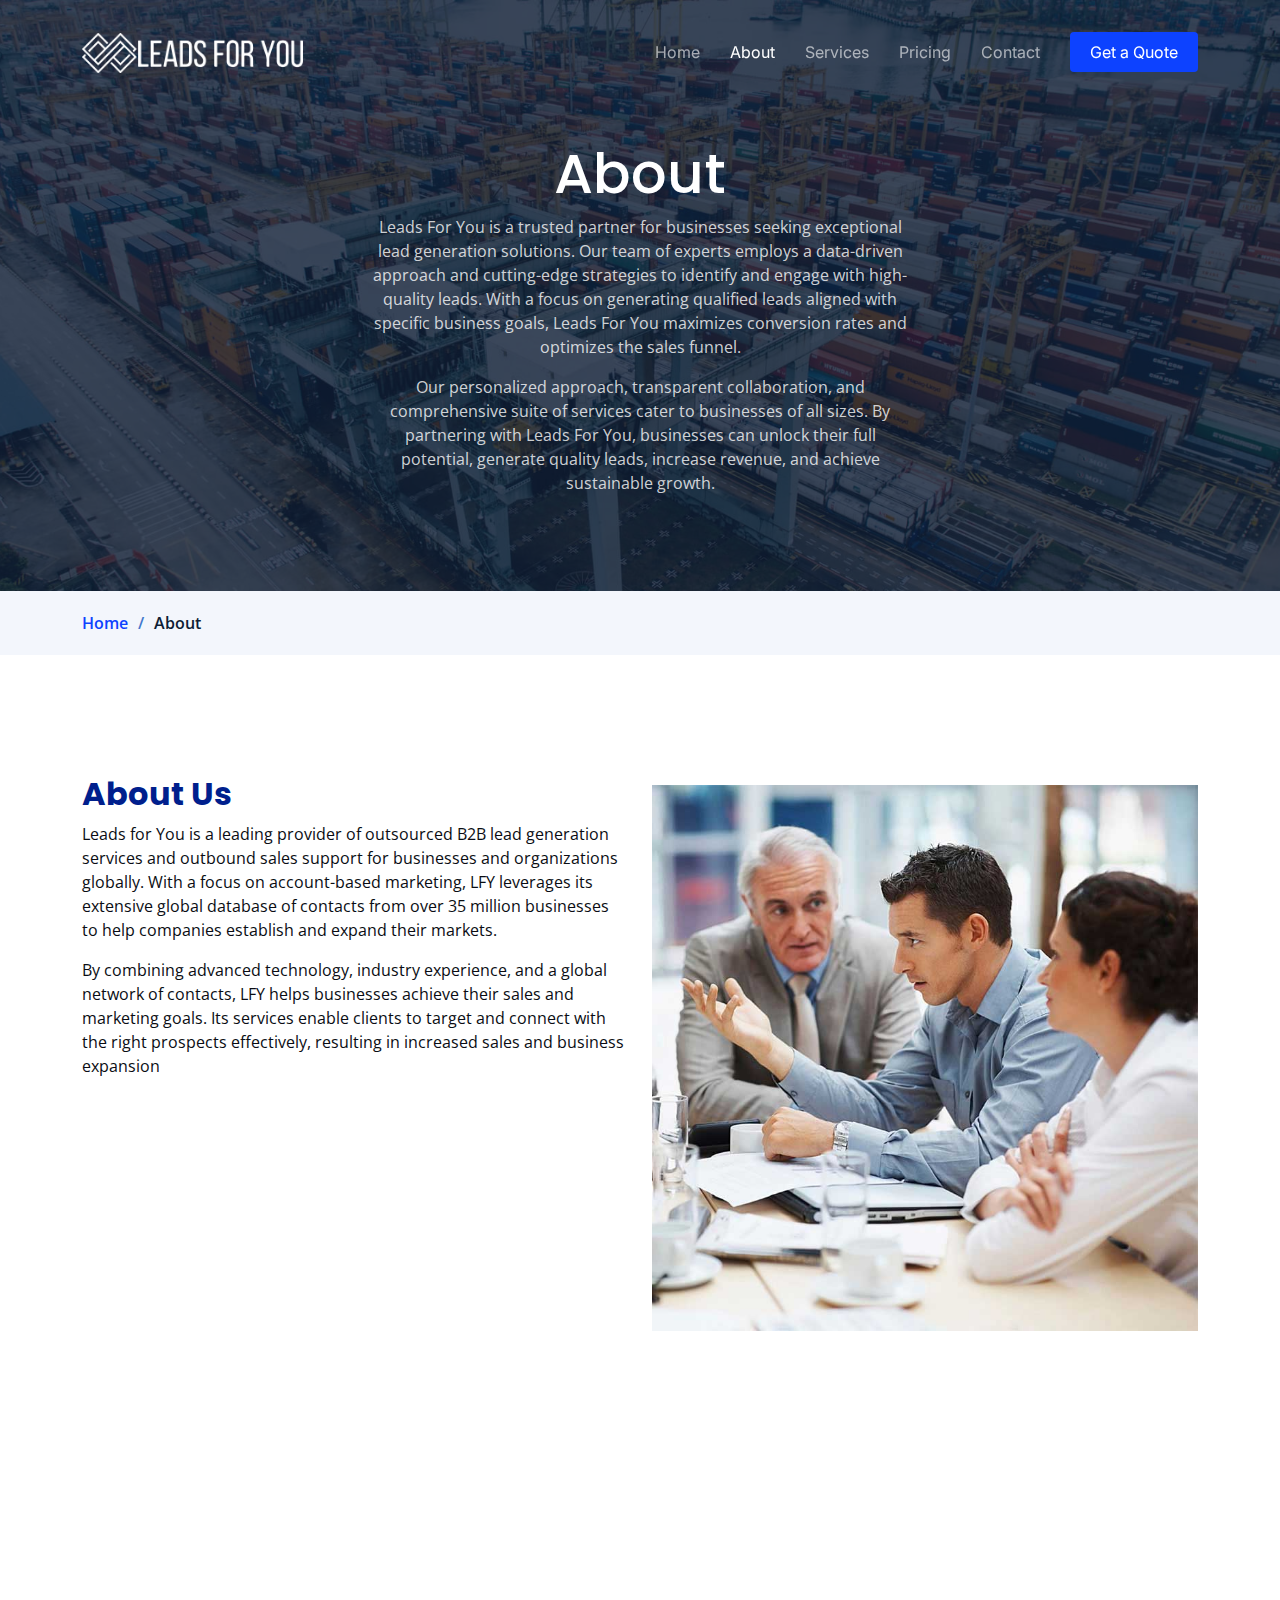
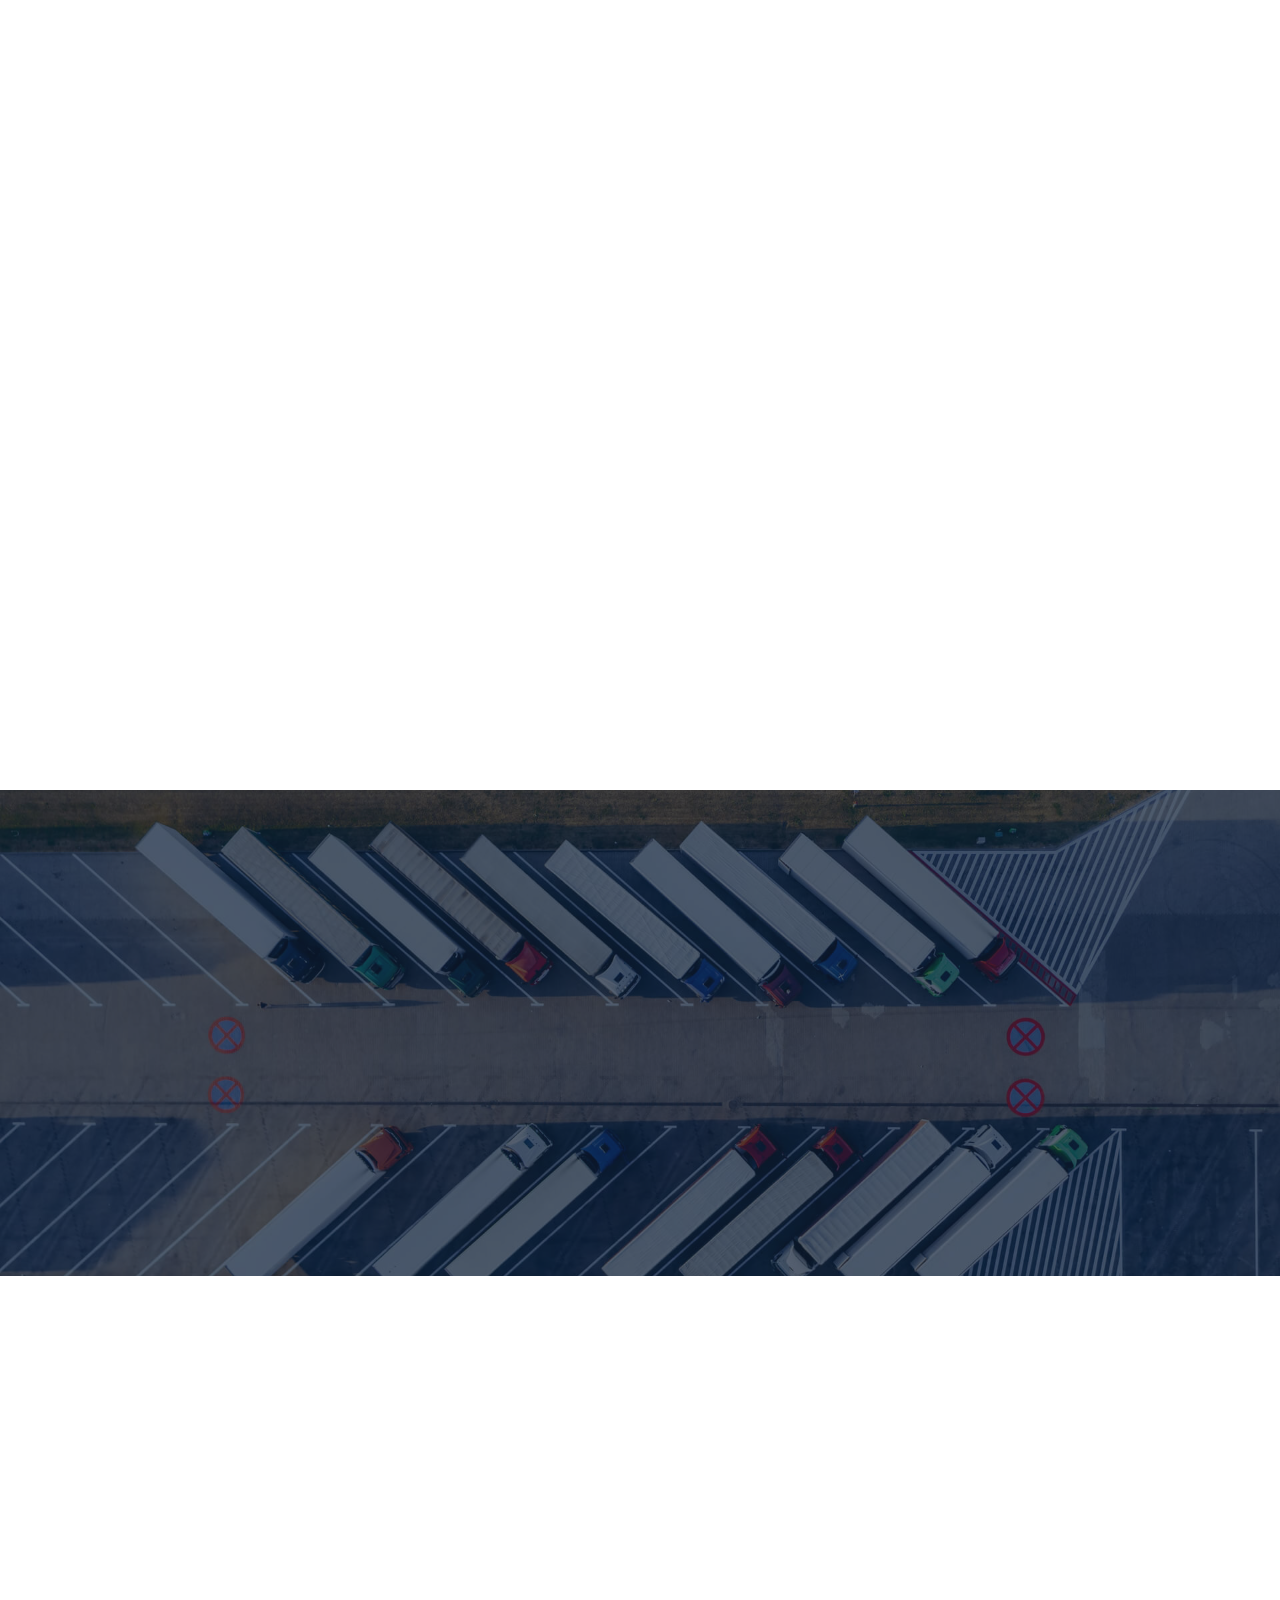
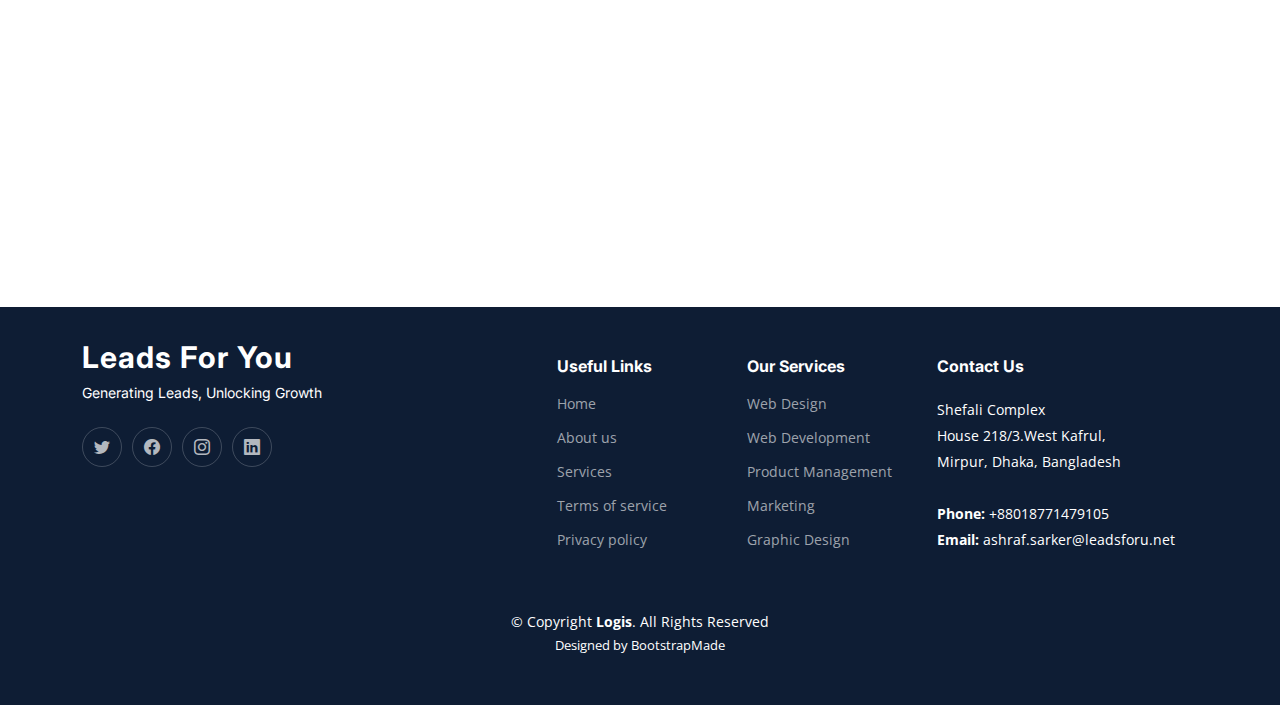
==== about.html @ f6446b4d "initial commit" ====
<!DOCTYPE html>
<html lang="en">
  <head>
    <meta charset="utf-8" />
    <meta content="width=device-width, initial-scale=1.0" name="viewport" />

    <title>Leads For You</title>
    <meta content="" name="description" />
    <meta content="" name="keywords" />

    <!-- Favicons -->
    <link href="assets/img/LFY%20Logo.png" rel="icon" />
    <link href="assets/img/apple-touch-icon.png" rel="apple-touch-icon" />

    <!-- Google Fonts -->
    <link rel="preconnect" href="https://fonts.googleapis.com" />
    <link rel="preconnect" href="https://fonts.gstatic.com" crossorigin />
    <link
      href="https://fonts.googleapis.com/css2?family=Open+Sans:ital,wght@0,300;0,400;0,500;0,600;0,700;1,300;1,400;1,600;1,700&family=Poppins:ital,wght@0,300;0,400;0,500;0,600;0,700;1,300;1,400;1,500;1,600;1,700&family=Inter:ital,wght@0,300;0,400;0,500;0,600;0,700;1,300;1,400;1,500;1,600;1,700&display=swap"
      rel="stylesheet"
    />

    <!-- Vendor CSS Files -->
    <link
      href="assets/vendor/bootstrap/css/bootstrap.min.css"
      rel="stylesheet"
    />
    <link
      href="assets/vendor/bootstrap-icons/bootstrap-icons.css"
      rel="stylesheet"
    />
    <link
      href="assets/vendor/fontawesome-free/css/all.min.css"
      rel="stylesheet"
    />
    <link
      href="assets/vendor/glightbox/css/glightbox.min.css"
      rel="stylesheet"
    />
    <link href="assets/vendor/swiper/swiper-bundle.min.css" rel="stylesheet" />
    <link href="assets/vendor/aos/aos.css" rel="stylesheet" />

    <!-- Template Main CSS File -->
    <link href="assets/css/main.css" rel="stylesheet" />

    <!-- =======================================================
  * Template Name: Logis
  * Updated: May 30 2023 with Bootstrap v5.3.0
  * Template URL: https://bootstrapmade.com/logis-bootstrap-logistics-website-template/
  * Author: BootstrapMade.com
  * License: https://bootstrapmade.com/license/
  ======================================================== -->
  </head>

  <body>
    <!-- ======= Header ======= -->
    <header id="header" class="header d-flex align-items-center fixed-top">
      <div
        class="container-fluid container-xl d-flex align-items-center justify-content-between"
      >
        <a href="index.html" class="logo d-flex align-items-center">
          <!-- Uncomment the line below if you also wish to use an image logo -->
          <!-- <img src="assets/img/logo.png" alt=""> -->
          <h1><img src="assets/img/LFY Logo.png" /></h1>
        </a>

        <i class="mobile-nav-toggle mobile-nav-show bi bi-list"></i>
        <i class="mobile-nav-toggle mobile-nav-hide d-none bi bi-x"></i>
        <nav id="navbar" class="navbar">
          <ul>
            <li><a href="index.html">Home</a></li>
            <li><a href="about.html" class="active">About</a></li>
            <li><a href="services.html">Services</a></li>
            <li><a href="pricing.html">Pricing</a></li>

            <li><a href="contact.html">Contact</a></li>
            <li>
              <a class="get-a-quote" href="get-a-quote.html">Get a Quote</a>
            </li>
          </ul>
        </nav>
        <!-- .navbar -->
      </div>
    </header>
    <!-- End Header -->
    <!-- End Header -->

    <main id="main">
      <!-- ======= Breadcrumbs ======= -->
      <div class="breadcrumbs">
        <div
          class="page-header d-flex align-items-center"
          style="background-image: url('assets/img/page-header.jpg')"
        >
          <div class="container position-relative">
            <div class="row d-flex justify-content-center">
              <div class="col-lg-6 text-center">
                <h2>About</h2>
                <p>
                  Leads For You is a trusted partner for businesses seeking
                  exceptional lead generation solutions. Our team of experts
                  employs a data-driven approach and cutting-edge strategies to
                  identify and engage with high-quality leads. With a focus on
                  generating qualified leads aligned with specific business
                  goals, Leads For You maximizes conversion rates and optimizes
                  the sales funnel.
                </p>
                <p>
                  Our personalized approach, transparent collaboration, and
                  comprehensive suite of services cater to businesses of all
                  sizes. By partnering with Leads For You, businesses can unlock
                  their full potential, generate quality leads, increase
                  revenue, and achieve sustainable growth.
                </p>
              </div>
            </div>
          </div>
        </div>
        <nav>
          <div class="container">
            <ol>
              <li><a href="index.html">Home</a></li>
              <li>About</li>
            </ol>
          </div>
        </nav>
      </div>
      <!-- End Breadcrumbs -->

      <!-- ======= About Us Section ======= -->
      <section id="about" class="about">
        <div class="container" data-aos="fade-up">
          <div class="row gy-4">
            <div
              class="col-lg-6 position-relative align-self-start order-lg-last order-first"
            >
              <img src="assets/img/about.jpg" class="img-fluid" alt="" />
            </div>
            <div class="col-lg-6 content order-last order-lg-first">
              <h3>About Us</h3>
              <p>
                Leads for You is a leading provider of outsourced B2B lead
                generation services and outbound sales support for businesses
                and organizations globally. With a focus on account-based
                marketing, LFY leverages its extensive global database of
                contacts from over 35 million businesses to help companies
                establish and expand their markets.
              </p>
              <p>
                By combining advanced technology, industry experience, and a
                global network of contacts, LFY helps businesses achieve their
                sales and marketing goals. Its services enable clients to target
                and connect with the right prospects effectively, resulting in
                increased sales and business expansion
              </p>
            </div>
          </div>
        </div>
      </section>
      <!-- End About Us Section -->

      <!-- ======= Stats Counter Section ======= -->
      <section id="stats-counter" class="stats-counter pt-0">
        <div class="container" data-aos="fade-up">
          <div class="row gy-4">
            <div class="col-lg-3 col-md-6">
              <div class="stats-item text-center w-100 h-100">
                <span
                  data-purecounter-start="0"
                  data-purecounter-end="40"
                  data-purecounter-duration="1"
                  class="purecounter"
                ></span>
                <p>Clients</p>
              </div>
            </div>
            <!-- End Stats Item -->

            <div class="col-lg-3 col-md-6">
              <div class="stats-item text-center w-100 h-100">
                <span
                  data-purecounter-start="0"
                  data-purecounter-end="150"
                  data-purecounter-duration="1"
                  class="purecounter"
                ></span>
                <p>Projects Done</p>
              </div>
            </div>
            <!-- End Stats Item -->

            <div class="col-lg-3 col-md-6">
              <div class="stats-item text-center w-100 h-100">
                <span
                  data-purecounter-start="0"
                  data-purecounter-end="70"
                  data-purecounter-duration="1"
                  class="purecounter"
                ></span>
                <p>Retention Rate(%)</p>
              </div>
            </div>
            <!-- End Stats Item -->

            <div class="col-lg-3 col-md-6">
              <div class="stats-item text-center w-100 h-100">
                <span
                  data-purecounter-start="0"
                  data-purecounter-end="10"
                  data-purecounter-duration="1"
                  class="purecounter"
                ></span>
                <p>Workers</p>
              </div>
            </div>
            <!-- End Stats Item -->
          </div>
        </div>
      </section>
      <!-- End Stats Counter Section -->

      <!-- ======= Our Team Section ======= -->
      <section id="team" class="team pt-0">
        <div class="container" data-aos="fade-up">
          <div class="section-header">
            <span>Our Team</span>
            <h2>Our Team</h2>
          </div>

          <div class="row" data-aos="fade-up" data-aos-delay="100">
            <div class="col-lg-3 col-md-6 d-flex">
              <div class="member">
                <img src="assets/img/team/ceo.jpg" class="img-fluid" alt="" />
                <div class="member-content">
                  <h4>Md Ashraful Alam Sarker</h4>
                  <span>Chief Executive Officer</span>

                  <div class="social">
                    <a href=""><i class="bi bi-twitter"></i></a>
                    <a href=""><i class="bi bi-facebook"></i></a>
                    <a href=""><i class="bi bi-instagram"></i></a>
                    <a href=""><i class="bi bi-linkedin"></i></a>
                  </div>
                </div>
              </div>
            </div>

            <div class="col-lg-3 col-md-6 d-flex">
              <div class="member">
                <img src="assets/img/team/abir.jpg" class="img-fluid" alt="" />
                <div class="member-content">
                  <h4>Zishan Uddin Abir</h4>
                  <span>Business Development Manager</span>

                  <div class="social">
                    <a href=""><i class="bi bi-twitter"></i></a>
                    <a href=""><i class="bi bi-facebook"></i></a>
                    <a href=""><i class="bi bi-instagram"></i></a>
                    <a href=""><i class="bi bi-linkedin"></i></a>
                  </div>
                </div>
              </div>
            </div>
            <!-- End Team Member -->

            <div class="col-lg-3 col-md-6 d-flex">
              <div class="member">
                <img
                  src="assets/img/team/team-2.jpg"
                  class="img-fluid"
                  alt=""
                />
                <div class="member-content">
                  <h4>Tasawar Ahmad</h4>
                  <span>Marketing Associate</span>

                  <div class="social">
                    <a href=""><i class="bi bi-twitter"></i></a>
                    <a href=""><i class="bi bi-facebook"></i></a>
                    <a href=""><i class="bi bi-instagram"></i></a>
                    <a href=""><i class="bi bi-linkedin"></i></a>
                  </div>
                </div>
              </div>
            </div>
            <!-- End Team Member -->

            <div class="col-lg-3 col-md-6 d-flex">
              <div class="member">
                <img
                  src="assets/img/team/team-3.jpg"
                  class="img-fluid"
                  alt=""
                />
                <div class="member-content">
                  <h4>Nafsun Zakir Ridwan</h4>
                  <span>Marketing Associate</span>

                  <div class="social">
                    <a href=""><i class="bi bi-twitter"></i></a>
                    <a href=""><i class="bi bi-facebook"></i></a>
                    <a href=""><i class="bi bi-instagram"></i></a>
                    <a href=""><i class="bi bi-linkedin"></i></a>
                  </div>
                </div>
              </div>
            </div>
            <!-- End Team Member -->
          </div>
        </div>
      </section>
      <!-- End Our Team Section -->

      <!-- ======= Testimonials Section ======= -->
      <section id="testimonials" class="testimonials">
        <div class="container">
          <div class="slides-1 swiper" data-aos="fade-up">
            <div class="swiper-wrapper">
              <div class="swiper-slide">
                <div class="testimonial-item">
                  <img
                    src="assets/img/testimonials/testimonials-1.jpg"
                    class="testimonial-img"
                    alt=""
                  />
                  <h3>Saul Goodman</h3>
                  <h4>Ceo &amp; Founder</h4>
                  <div class="stars">
                    <i class="bi bi-star-fill"></i
                    ><i class="bi bi-star-fill"></i
                    ><i class="bi bi-star-fill"></i
                    ><i class="bi bi-star-fill"></i
                    ><i class="bi bi-star-fill"></i>
                  </div>
                  <p>
                    <i class="bi bi-quote quote-icon-left"></i>
                    Proin iaculis purus consequat sem cure digni ssim donec
                    porttitora entum suscipit rhoncus. Accusantium quam,
                    ultricies eget id, aliquam eget nibh et. Maecen aliquam,
                    risus at semper.
                    <i class="bi bi-quote quote-icon-right"></i>
                  </p>
                </div>
              </div>
              <!-- End testimonial item -->

              <div class="swiper-slide">
                <div class="testimonial-item">
                  <img
                    src="assets/img/testimonials/testimonials-2.jpg"
                    class="testimonial-img"
                    alt=""
                  />
                  <h3>Sara Wilsson</h3>
                  <h4>Designer</h4>
                  <div class="stars">
                    <i class="bi bi-star-fill"></i
                    ><i class="bi bi-star-fill"></i
                    ><i class="bi bi-star-fill"></i
                    ><i class="bi bi-star-fill"></i
                    ><i class="bi bi-star-fill"></i>
                  </div>
                  <p>
                    <i class="bi bi-quote quote-icon-left"></i>
                    Export tempor illum tamen malis malis eram quae irure esse
                    labore quem cillum quid cillum eram malis quorum velit fore
                    eram velit sunt aliqua noster fugiat irure amet legam anim
                    culpa.
                    <i class="bi bi-quote quote-icon-right"></i>
                  </p>
                </div>
              </div>
              <!-- End testimonial item -->

              <div class="swiper-slide">
                <div class="testimonial-item">
                  <img
                    src="assets/img/testimonials/testimonials-3.jpg"
                    class="testimonial-img"
                    alt=""
                  />
                  <h3>Jena Karlis</h3>
                  <h4>Store Owner</h4>
                  <div class="stars">
                    <i class="bi bi-star-fill"></i
                    ><i class="bi bi-star-fill"></i
                    ><i class="bi bi-star-fill"></i
                    ><i class="bi bi-star-fill"></i
                    ><i class="bi bi-star-fill"></i>
                  </div>
                  <p>
                    <i class="bi bi-quote quote-icon-left"></i>
                    Enim nisi quem export duis labore cillum quae magna enim
                    sint quorum nulla quem veniam duis minim tempor labore quem
                    eram duis noster aute amet eram fore quis sint minim.
                    <i class="bi bi-quote quote-icon-right"></i>
                  </p>
                </div>
              </div>
              <!-- End testimonial item -->

              <div class="swiper-slide">
                <div class="testimonial-item">
                  <img
                    src="assets/img/testimonials/testimonials-4.jpg"
                    class="testimonial-img"
                    alt=""
                  />
                  <h3>Matt Brandon</h3>
                  <h4>Freelancer</h4>
                  <div class="stars">
                    <i class="bi bi-star-fill"></i
                    ><i class="bi bi-star-fill"></i
                    ><i class="bi bi-star-fill"></i
                    ><i class="bi bi-star-fill"></i
                    ><i class="bi bi-star-fill"></i>
                  </div>
                  <p>
                    <i class="bi bi-quote quote-icon-left"></i>
                    Fugiat enim eram quae cillum dolore dolor amet nulla culpa
                    multos export minim fugiat minim velit minim dolor enim duis
                    veniam ipsum anim magna sunt elit fore quem dolore labore
                    illum veniam.
                    <i class="bi bi-quote quote-icon-right"></i>
                  </p>
                </div>
              </div>
              <!-- End testimonial item -->

              <div class="swiper-slide">
                <div class="testimonial-item">
                  <img
                    src="assets/img/testimonials/testimonials-5.jpg"
                    class="testimonial-img"
                    alt=""
                  />
                  <h3>John Larson</h3>
                  <h4>Entrepreneur</h4>
                  <div class="stars">
                    <i class="bi bi-star-fill"></i
                    ><i class="bi bi-star-fill"></i
                    ><i class="bi bi-star-fill"></i
                    ><i class="bi bi-star-fill"></i
                    ><i class="bi bi-star-fill"></i>
                  </div>
                  <p>
                    <i class="bi bi-quote quote-icon-left"></i>
                    Quis quorum aliqua sint quem legam fore sunt eram irure
                    aliqua veniam tempor noster veniam enim culpa labore duis
                    sunt culpa nulla illum cillum fugiat legam esse veniam culpa
                    fore nisi cillum quid.
                    <i class="bi bi-quote quote-icon-right"></i>
                  </p>
                </div>
              </div>
              <!-- End testimonial item -->
            </div>
            <div class="swiper-pagination"></div>
          </div>
        </div>
      </section>
      <!-- End Testimonials Section -->

      <!-- ======= Frequently Asked Questions Section ======= -->
      <section id="faq" class="faq">
        <div class="container" data-aos="fade-up">
          <div class="section-header">
            <span>Frequently Asked Questions</span>
            <h2>Frequently Asked Questions</h2>
          </div>

          <div
            class="row justify-content-center"
            data-aos="fade-up"
            data-aos-delay="200"
          >
            <div class="col-lg-10">
              <div class="accordion accordion-flush" id="faqlist">
                <div class="accordion-item">
                  <h3 class="accordion-header">
                    <button
                      class="accordion-button collapsed"
                      type="button"
                      data-bs-toggle="collapse"
                      data-bs-target="#faq-content-1"
                    >
                      <i class="bi bi-question-circle question-icon"></i>
                      What is lead generation, and why is it important for
                      businesses?
                    </button>
                  </h3>
                  <div
                    id="faq-content-1"
                    class="accordion-collapse collapse"
                    data-bs-parent="#faqlist"
                  >
                    <div class="accordion-body">
                      Lead generation is the lifeblood of businesses as it
                      drives growth, enables targeted marketing, increases sales
                      and revenue, builds relationships, provides market
                      insights, creates a competitive advantage, and improves
                      ROI. By implementing effective lead generation strategies,
                      businesses can fuel their success and achieve their
                      business objectives.
                    </div>
                  </div>
                </div>
                <!-- # Faq item-->

                <div class="accordion-item">
                  <h3 class="accordion-header">
                    <button
                      class="accordion-button collapsed"
                      type="button"
                      data-bs-toggle="collapse"
                      data-bs-target="#faq-content-2"
                    >
                      <i class="bi bi-question-circle question-icon"></i>
                      How can lead generation benefit my business?
                    </button>
                  </h3>
                  <div
                    id="faq-content-2"
                    class="accordion-collapse collapse"
                    data-bs-parent="#faqlist"
                  >
                    <div class="accordion-body">
                      Lead generation is vital for businesses as it offers
                      numerous benefits. It increases sales opportunities,
                      engages potential customers, and improves conversion
                      rates. Targeted marketing allows efficient resource
                      allocation and better conversion rates. Consistent lead
                      generation drives business growth by expanding the
                      customer base and building customer relationships. It
                      provides valuable market insights and competitive
                      advantage. Lead generation optimizes marketing efforts,
                      improving ROI and understanding marketing effectiveness.
                    </div>
                  </div>
                </div>
                <!-- # Faq item-->

                <div class="accordion-item">
                  <h3 class="accordion-header">
                    <button
                      class="accordion-button collapsed"
                      type="button"
                      data-bs-toggle="collapse"
                      data-bs-target="#faq-content-3"
                    >
                      <i class="bi bi-question-circle question-icon"></i>
                      What are the most effective channels or platforms for lead
                      generation?
                    </button>
                  </h3>
                  <div
                    id="faq-content-3"
                    class="accordion-collapse collapse"
                    data-bs-parent="#faqlist"
                  >
                    <div class="accordion-body">
                      Lead generation involves effective channels and platforms
                      that depend on your target audience and industry. These
                      include optimizing your website with lead capture forms,
                      creating valuable content, utilizing social media for
                      targeted advertising, building an email list, optimizing
                      for search engines, running PPC campaigns, hosting
                      webinars or events, and encouraging referrals. By
                      leveraging these channels, businesses can generate
                      high-quality leads and drive growth.
                    </div>
                  </div>
                </div>
                <!-- # Faq item-->

                <div class="accordion-item">
                  <h3 class="accordion-header">
                    <button
                      class="accordion-button collapsed"
                      type="button"
                      data-bs-toggle="collapse"
                      data-bs-target="#faq-content-4"
                    >
                      <i class="bi bi-question-circle question-icon"></i>
                      How do you identify and target the right audience for lead
                      generation?
                    </button>
                  </h3>
                  <div
                    id="faq-content-4"
                    class="accordion-collapse collapse"
                    data-bs-parent="#faqlist"
                  >
                    <div class="accordion-body">
                      <i class="bi bi-question-circle question-icon"></i>
                      To identify and target the right audience for lead
                      generation, you need to define your ideal customer
                      profile, conduct market research, develop buyer personas,
                      utilize data analytics, gather customer feedback, listen
                      to social media conversations, test and refine your
                      strategies, and leverage technology for audience
                      segmentation. This leads to higher-quality leads and
                      improved conversion rates.
                    </div>
                  </div>
                </div>
                <!-- # Faq item-->

                <div class="accordion-item">
                  <h3 class="accordion-header">
                    <button
                      class="accordion-button collapsed"
                      type="button"
                      data-bs-toggle="collapse"
                      data-bs-target="#faq-content-5"
                    >
                      <i class="bi bi-question-circle question-icon"></i>
                      How do you qualify leads to ensure their relevance and
                      quality?
                    </button>
                  </h3>
                  <div
                    id="faq-content-5"
                    class="accordion-collapse collapse"
                    data-bs-parent="#faqlist"
                  >
                    <div class="accordion-body">
                      To qualify leads effectively, define specific criteria,
                      use lead scoring and behavioral analysis, implement lead
                      nurturing, align sales and marketing efforts, utilize CRM
                      and automation tools, and conduct qualification calls.
                      These steps help businesses focus on promising prospects
                      and increase conversion rates.
                    </div>
                  </div>
                </div>
                <!-- # Faq item-->
              </div>
            </div>
          </div>
        </div>
      </section>
      <!-- End Frequently Asked Questions Section -->
    </main>
    <!-- End #main -->

    <!-- ======= Footer ======= -->
    <footer id="footer" class="footer">
      <div class="container">
        <div class="row gy-4">
          <div class="col-lg-5 col-md-12 footer-info">
            <a href="index.html" class="logo d-flex align-items-center">
              <span>Leads For You</span>
            </a>
            <p>Generating Leads, Unlocking Growth</p>
            <div class="social-links d-flex mt-4">
              <a href="#" class="twitter"><i class="bi bi-twitter"></i></a>
              <a href="#" class="facebook"><i class="bi bi-facebook"></i></a>
              <a href="#" class="instagram"><i class="bi bi-instagram"></i></a>
              <a href="#" class="linkedin"><i class="bi bi-linkedin"></i></a>
            </div>
          </div>

          <div class="col-lg-2 col-6 footer-links">
            <h4>Useful Links</h4>
            <ul>
              <li><a href="index.html">Home</a></li>
              <li><a href="about.html">About us</a></li>
              <li><a href="services.html">Services</a></li>
              <li><a href="#">Terms of service</a></li>
              <li><a href="#">Privacy policy</a></li>
            </ul>
          </div>

          <div class="col-lg-2 col-6 footer-links">
            <h4>Our Services</h4>
            <ul>
              <li><a href="#">Web Design</a></li>
              <li><a href="#">Web Development</a></li>
              <li><a href="#">Product Management</a></li>
              <li><a href="#">Marketing</a></li>
              <li><a href="#">Graphic Design</a></li>
            </ul>
          </div>

          <div
            class="col-lg-3 col-md-12 footer-contact text-center text-md-start"
          >
            <h4>Contact Us</h4>
            <p>
              Shefali Complex <br />
              House 218/3.West Kafrul,<br />
              Mirpur, Dhaka, Bangladesh <br /><br />
              <strong>Phone:</strong> +88018771479105<br />
              <strong>Email:</strong> ashraf.sarker@leadsforu.net
              <br />
            </p>
          </div>
        </div>
      </div>

      <div class="container mt-4">
        <div class="copyright">
          &copy; Copyright <strong><span>Logis</span></strong
          >. All Rights Reserved
        </div>
        <div class="credits">
          <!-- All the links in the footer should remain intact. -->
          <!-- You can delete the links only if you purchased the pro version. -->
          <!-- Licensing information: https://bootstrapmade.com/license/ -->
          <!-- Purchase the pro version with working PHP/AJAX contact form: https://bootstrapmade.com/logis-bootstrap-logistics-website-template/ -->
          Designed by <a href="https://bootstrapmade.com/">BootstrapMade</a>
        </div>
      </div>
    </footer>
    <!-- End Footer -->
    <!-- End Footer -->

    <a
      href="#"
      class="scroll-top d-flex align-items-center justify-content-center"
      ><i class="bi bi-arrow-up-short"></i
    ></a>

    <div id="preloader"></div>

    <!-- Vendor JS Files -->
    <script src="assets/vendor/bootstrap/js/bootstrap.bundle.min.js"></script>
    <script src="assets/vendor/purecounter/purecounter_vanilla.js"></script>
    <script src="assets/vendor/glightbox/js/glightbox.min.js"></script>
    <script src="assets/vendor/swiper/swiper-bundle.min.js"></script>
    <script src="assets/vendor/aos/aos.js"></script>
    <script src="assets/vendor/php-email-form/validate.js"></script>

    <!-- Template Main JS File -->
    <script src="assets/js/main.js"></script>
  </body>
</html>
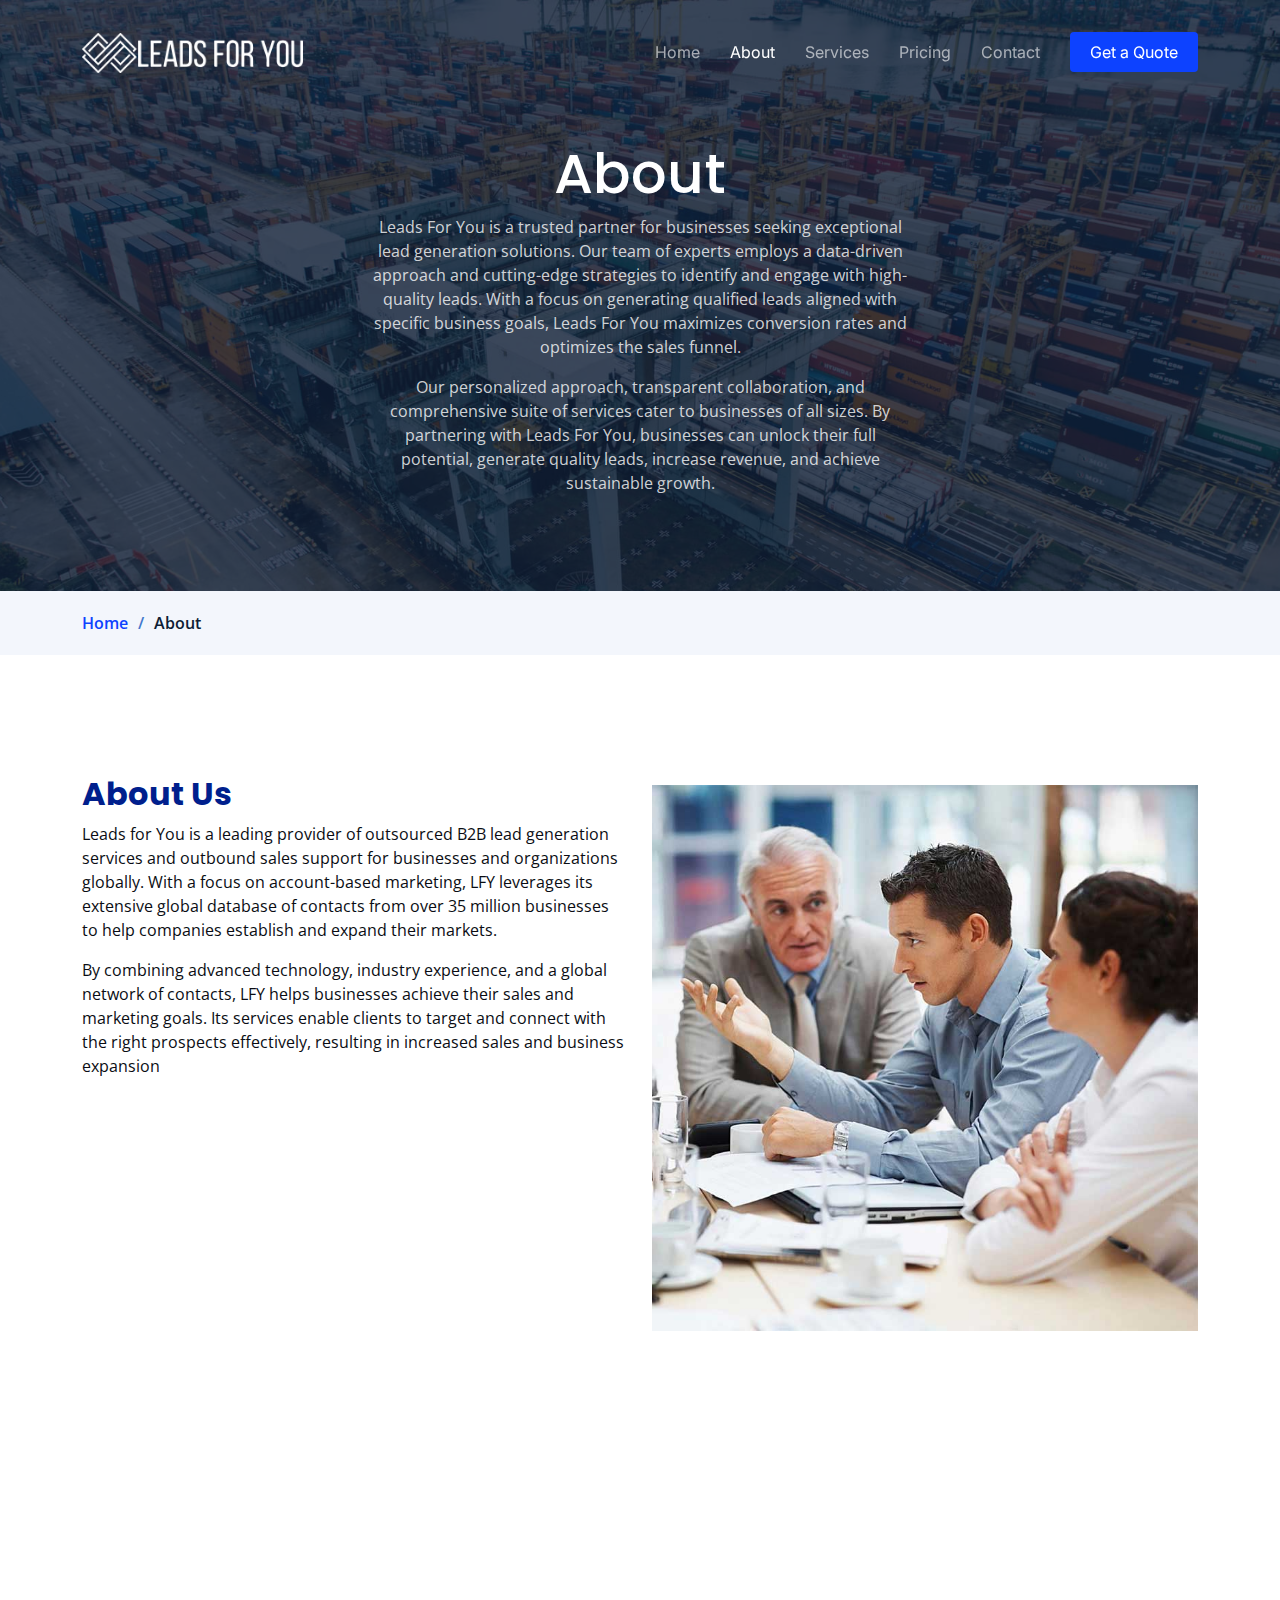
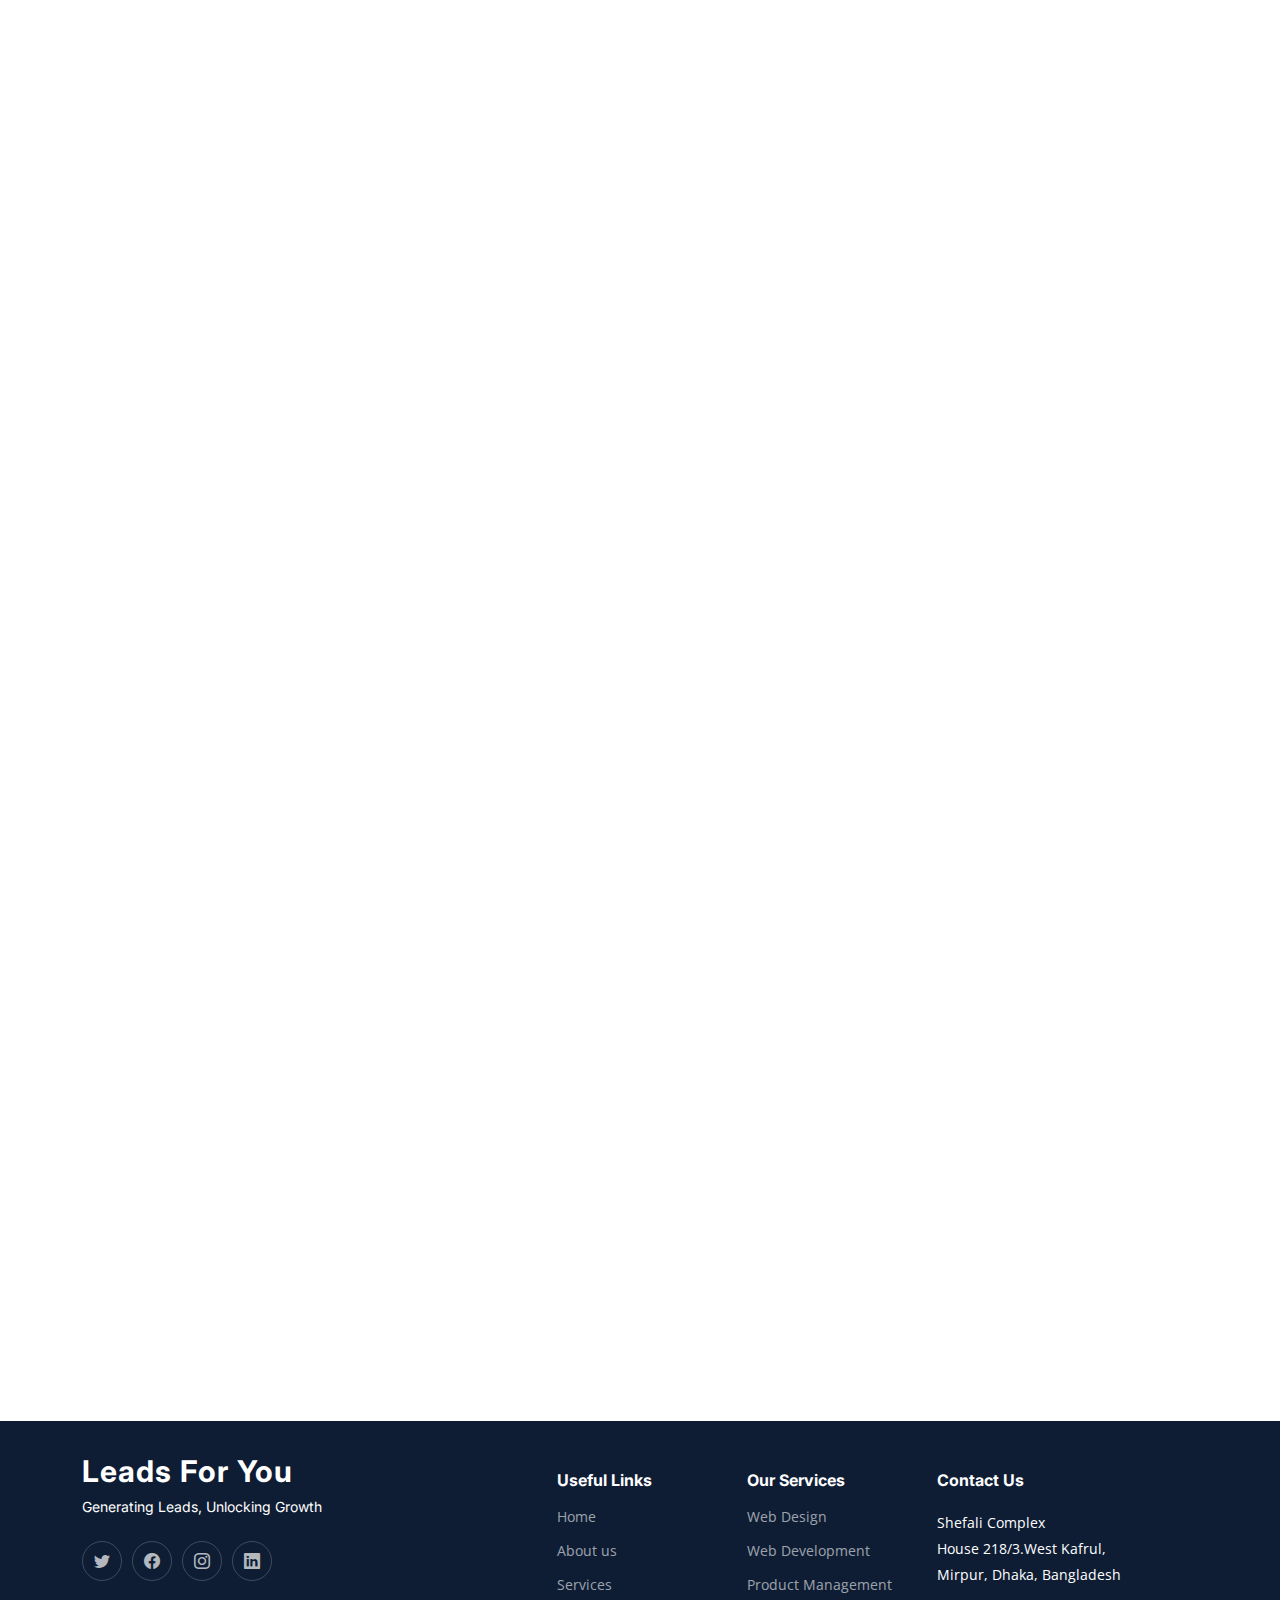
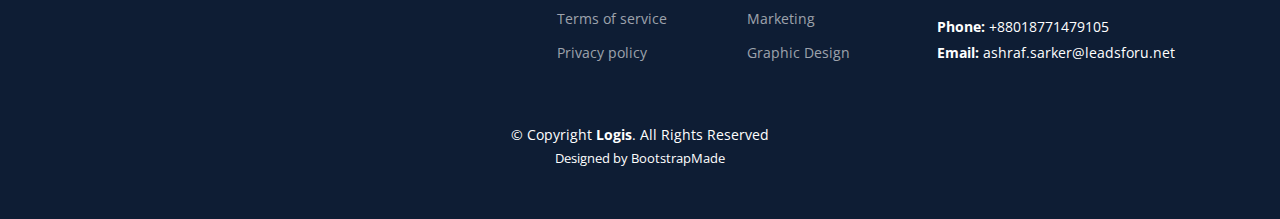
==== commit 8d378867: "update 2" ====
--- a/about.html
+++ b/about.html
@@ -310,156 +310,6 @@
         </div>
       </section>
       <!-- End Our Team Section -->
-
-      <!-- ======= Testimonials Section ======= -->
-      <section id="testimonials" class="testimonials">
-        <div class="container">
-          <div class="slides-1 swiper" data-aos="fade-up">
-            <div class="swiper-wrapper">
-              <div class="swiper-slide">
-                <div class="testimonial-item">
-                  <img
-                    src="assets/img/testimonials/testimonials-1.jpg"
-                    class="testimonial-img"
-                    alt=""
-                  />
-                  <h3>Saul Goodman</h3>
-                  <h4>Ceo &amp; Founder</h4>
-                  <div class="stars">
-                    <i class="bi bi-star-fill"></i
-                    ><i class="bi bi-star-fill"></i
-                    ><i class="bi bi-star-fill"></i
-                    ><i class="bi bi-star-fill"></i
-                    ><i class="bi bi-star-fill"></i>
-                  </div>
-                  <p>
-                    <i class="bi bi-quote quote-icon-left"></i>
-                    Proin iaculis purus consequat sem cure digni ssim donec
-                    porttitora entum suscipit rhoncus. Accusantium quam,
-                    ultricies eget id, aliquam eget nibh et. Maecen aliquam,
-                    risus at semper.
-                    <i class="bi bi-quote quote-icon-right"></i>
-                  </p>
-                </div>
-              </div>
-              <!-- End testimonial item -->
-
-              <div class="swiper-slide">
-                <div class="testimonial-item">
-                  <img
-                    src="assets/img/testimonials/testimonials-2.jpg"
-                    class="testimonial-img"
-                    alt=""
-                  />
-                  <h3>Sara Wilsson</h3>
-                  <h4>Designer</h4>
-                  <div class="stars">
-                    <i class="bi bi-star-fill"></i
-                    ><i class="bi bi-star-fill"></i
-                    ><i class="bi bi-star-fill"></i
-                    ><i class="bi bi-star-fill"></i
-                    ><i class="bi bi-star-fill"></i>
-                  </div>
-                  <p>
-                    <i class="bi bi-quote quote-icon-left"></i>
-                    Export tempor illum tamen malis malis eram quae irure esse
-                    labore quem cillum quid cillum eram malis quorum velit fore
-                    eram velit sunt aliqua noster fugiat irure amet legam anim
-                    culpa.
-                    <i class="bi bi-quote quote-icon-right"></i>
-                  </p>
-                </div>
-              </div>
-              <!-- End testimonial item -->
-
-              <div class="swiper-slide">
-                <div class="testimonial-item">
-                  <img
-                    src="assets/img/testimonials/testimonials-3.jpg"
-                    class="testimonial-img"
-                    alt=""
-                  />
-                  <h3>Jena Karlis</h3>
-                  <h4>Store Owner</h4>
-                  <div class="stars">
-                    <i class="bi bi-star-fill"></i
-                    ><i class="bi bi-star-fill"></i
-                    ><i class="bi bi-star-fill"></i
-                    ><i class="bi bi-star-fill"></i
-                    ><i class="bi bi-star-fill"></i>
-                  </div>
-                  <p>
-                    <i class="bi bi-quote quote-icon-left"></i>
-                    Enim nisi quem export duis labore cillum quae magna enim
-                    sint quorum nulla quem veniam duis minim tempor labore quem
-                    eram duis noster aute amet eram fore quis sint minim.
-                    <i class="bi bi-quote quote-icon-right"></i>
-                  </p>
-                </div>
-              </div>
-              <!-- End testimonial item -->
-
-              <div class="swiper-slide">
-                <div class="testimonial-item">
-                  <img
-                    src="assets/img/testimonials/testimonials-4.jpg"
-                    class="testimonial-img"
-                    alt=""
-                  />
-                  <h3>Matt Brandon</h3>
-                  <h4>Freelancer</h4>
-                  <div class="stars">
-                    <i class="bi bi-star-fill"></i
-                    ><i class="bi bi-star-fill"></i
-                    ><i class="bi bi-star-fill"></i
-                    ><i class="bi bi-star-fill"></i
-                    ><i class="bi bi-star-fill"></i>
-                  </div>
-                  <p>
-                    <i class="bi bi-quote quote-icon-left"></i>
-                    Fugiat enim eram quae cillum dolore dolor amet nulla culpa
-                    multos export minim fugiat minim velit minim dolor enim duis
-                    veniam ipsum anim magna sunt elit fore quem dolore labore
-                    illum veniam.
-                    <i class="bi bi-quote quote-icon-right"></i>
-                  </p>
-                </div>
-              </div>
-              <!-- End testimonial item -->
-
-              <div class="swiper-slide">
-                <div class="testimonial-item">
-                  <img
-                    src="assets/img/testimonials/testimonials-5.jpg"
-                    class="testimonial-img"
-                    alt=""
-                  />
-                  <h3>John Larson</h3>
-                  <h4>Entrepreneur</h4>
-                  <div class="stars">
-                    <i class="bi bi-star-fill"></i
-                    ><i class="bi bi-star-fill"></i
-                    ><i class="bi bi-star-fill"></i
-                    ><i class="bi bi-star-fill"></i
-                    ><i class="bi bi-star-fill"></i>
-                  </div>
-                  <p>
-                    <i class="bi bi-quote quote-icon-left"></i>
-                    Quis quorum aliqua sint quem legam fore sunt eram irure
-                    aliqua veniam tempor noster veniam enim culpa labore duis
-                    sunt culpa nulla illum cillum fugiat legam esse veniam culpa
-                    fore nisi cillum quid.
-                    <i class="bi bi-quote quote-icon-right"></i>
-                  </p>
-                </div>
-              </div>
-              <!-- End testimonial item -->
-            </div>
-            <div class="swiper-pagination"></div>
-          </div>
-        </div>
-      </section>
-      <!-- End Testimonials Section -->
 
       <!-- ======= Frequently Asked Questions Section ======= -->
       <section id="faq" class="faq">
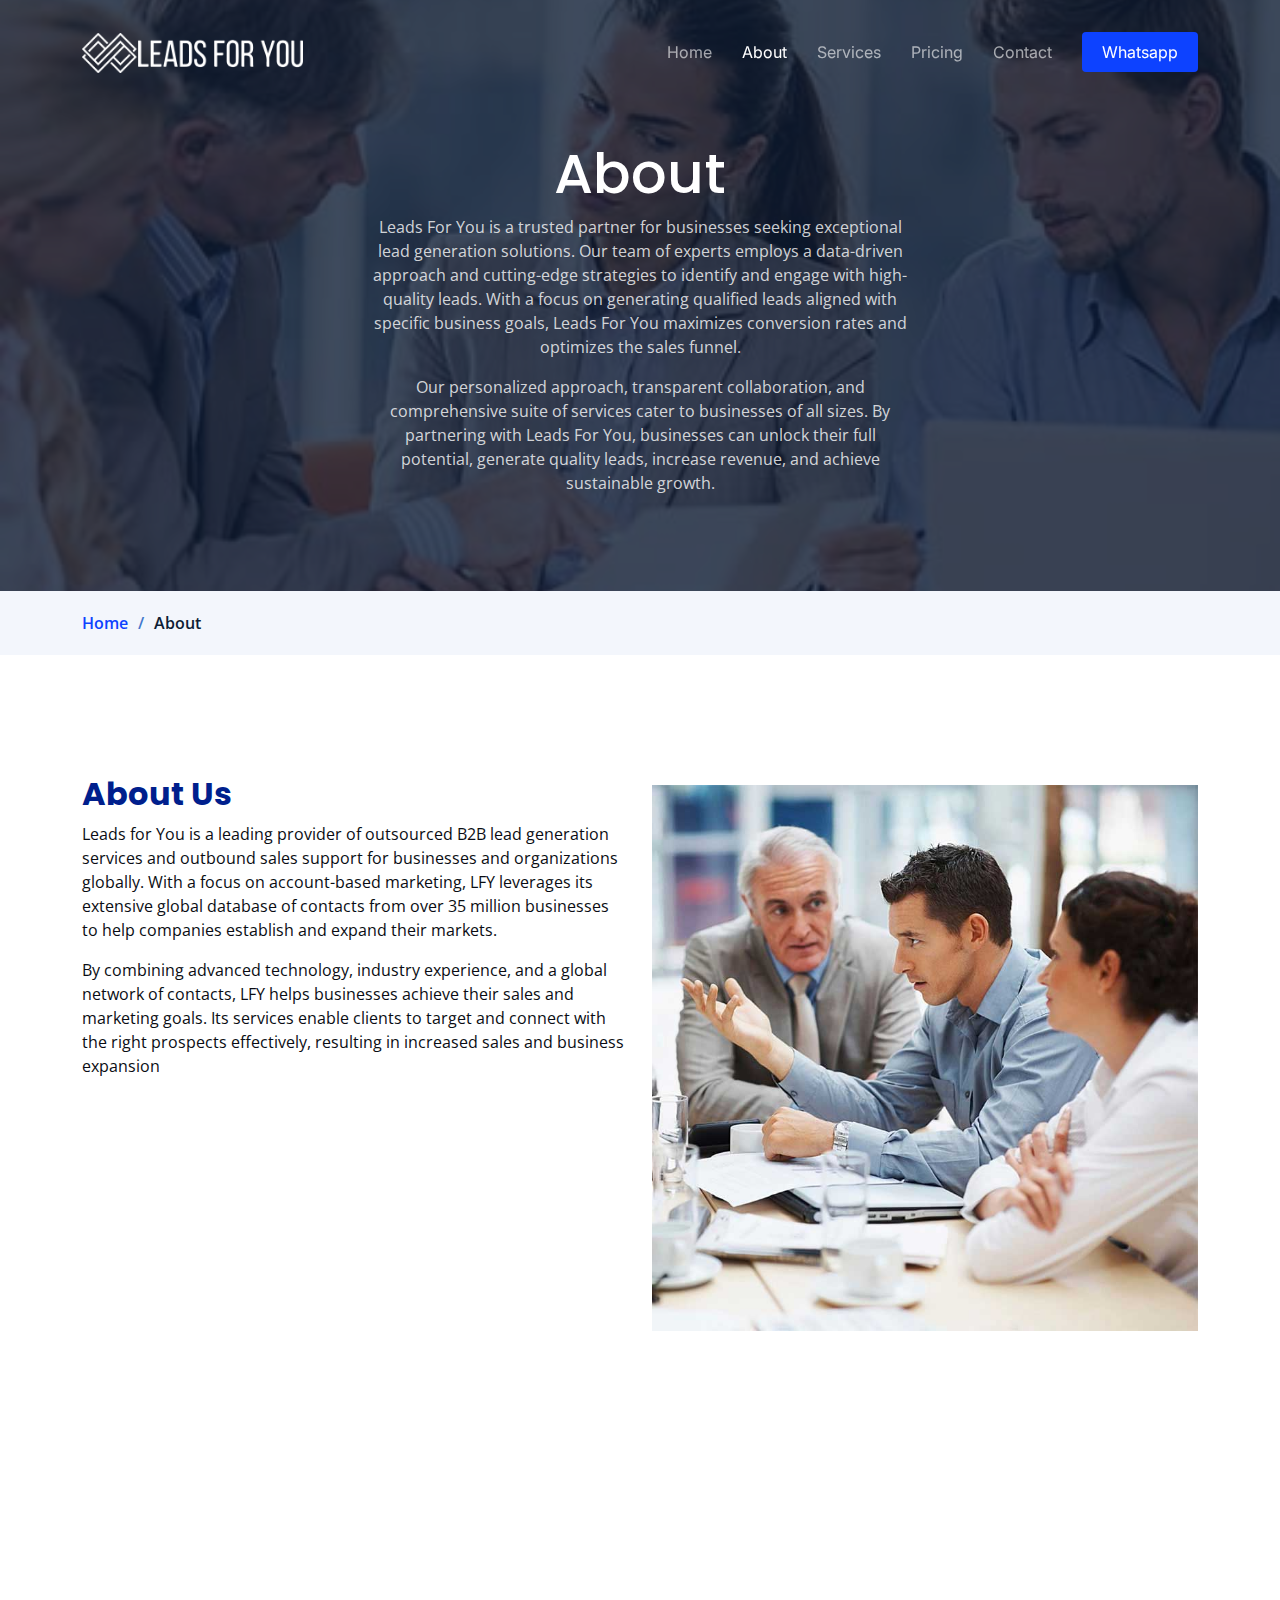
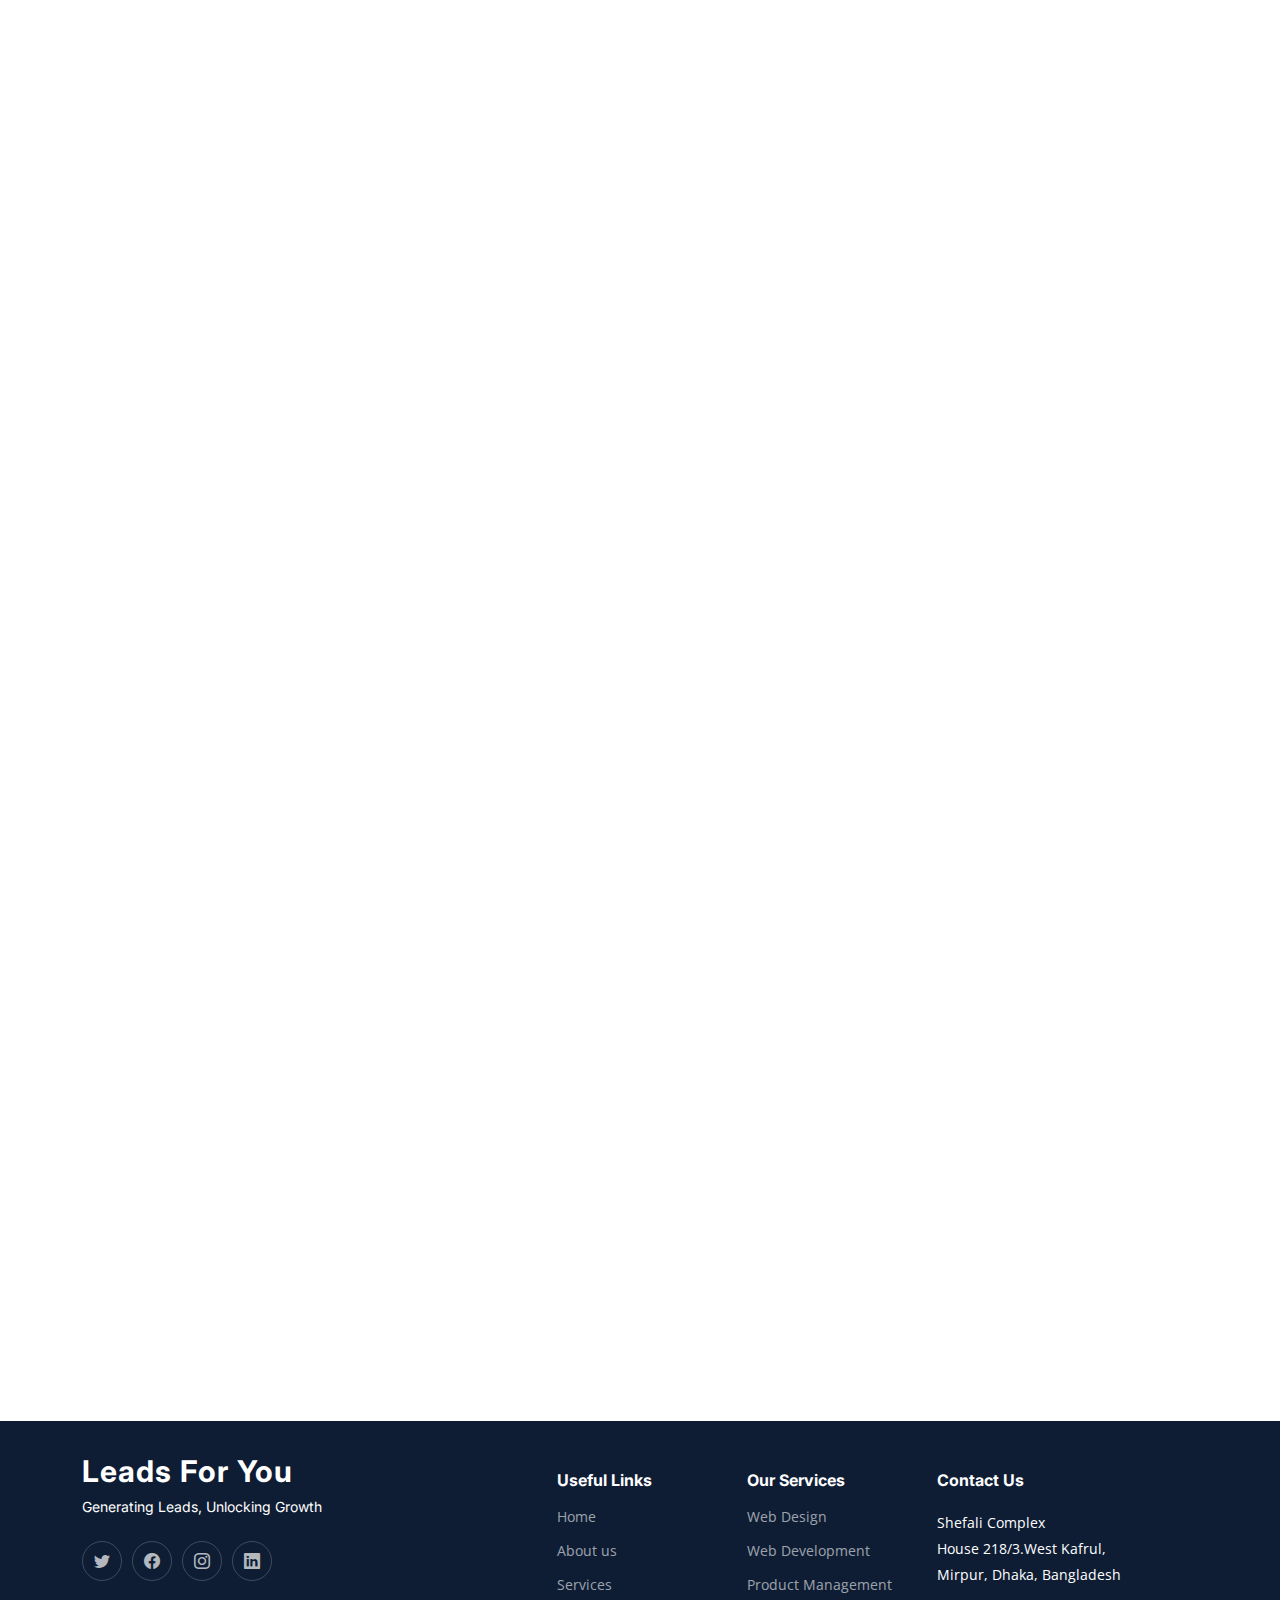
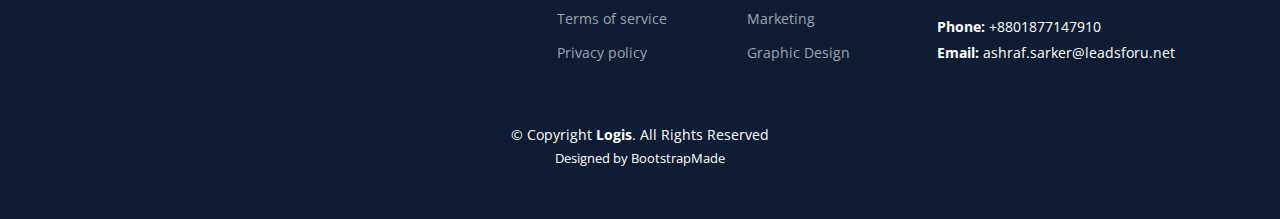
==== commit 3e58dc98: "updated links" ====
--- a/about.html
+++ b/about.html
@@ -75,7 +75,7 @@
 
             <li><a href="contact.html">Contact</a></li>
             <li>
-              <a class="get-a-quote" href="get-a-quote.html">Get a Quote</a>
+              <a class="get-a-quote" href="https://wa.me/+8801877147910">Whatsapp</a>
             </li>
           </ul>
         </nav>
@@ -90,7 +90,7 @@
       <div class="breadcrumbs">
         <div
           class="page-header d-flex align-items-center"
-          style="background-image: url('assets/img/page-header.jpg')"
+          style="background-image: url('assets/img/blog-1.jpg')"
         >
           <div class="container position-relative">
             <div class="row d-flex justify-content-center">
@@ -507,7 +507,7 @@
               <a href="#" class="twitter"><i class="bi bi-twitter"></i></a>
               <a href="#" class="facebook"><i class="bi bi-facebook"></i></a>
               <a href="#" class="instagram"><i class="bi bi-instagram"></i></a>
-              <a href="#" class="linkedin"><i class="bi bi-linkedin"></i></a>
+              <a href="https://www.linkedin.com/company/leadsforyoubd/mycompany/" class="linkedin"><i class="bi bi-linkedin"></i></a>
             </div>
           </div>
 
@@ -541,7 +541,7 @@
               Shefali Complex <br />
               House 218/3.West Kafrul,<br />
               Mirpur, Dhaka, Bangladesh <br /><br />
-              <strong>Phone:</strong> +88018771479105<br />
+              <strong>Phone:</strong> +8801877147910<br />
               <strong>Email:</strong> ashraf.sarker@leadsforu.net
               <br />
             </p>
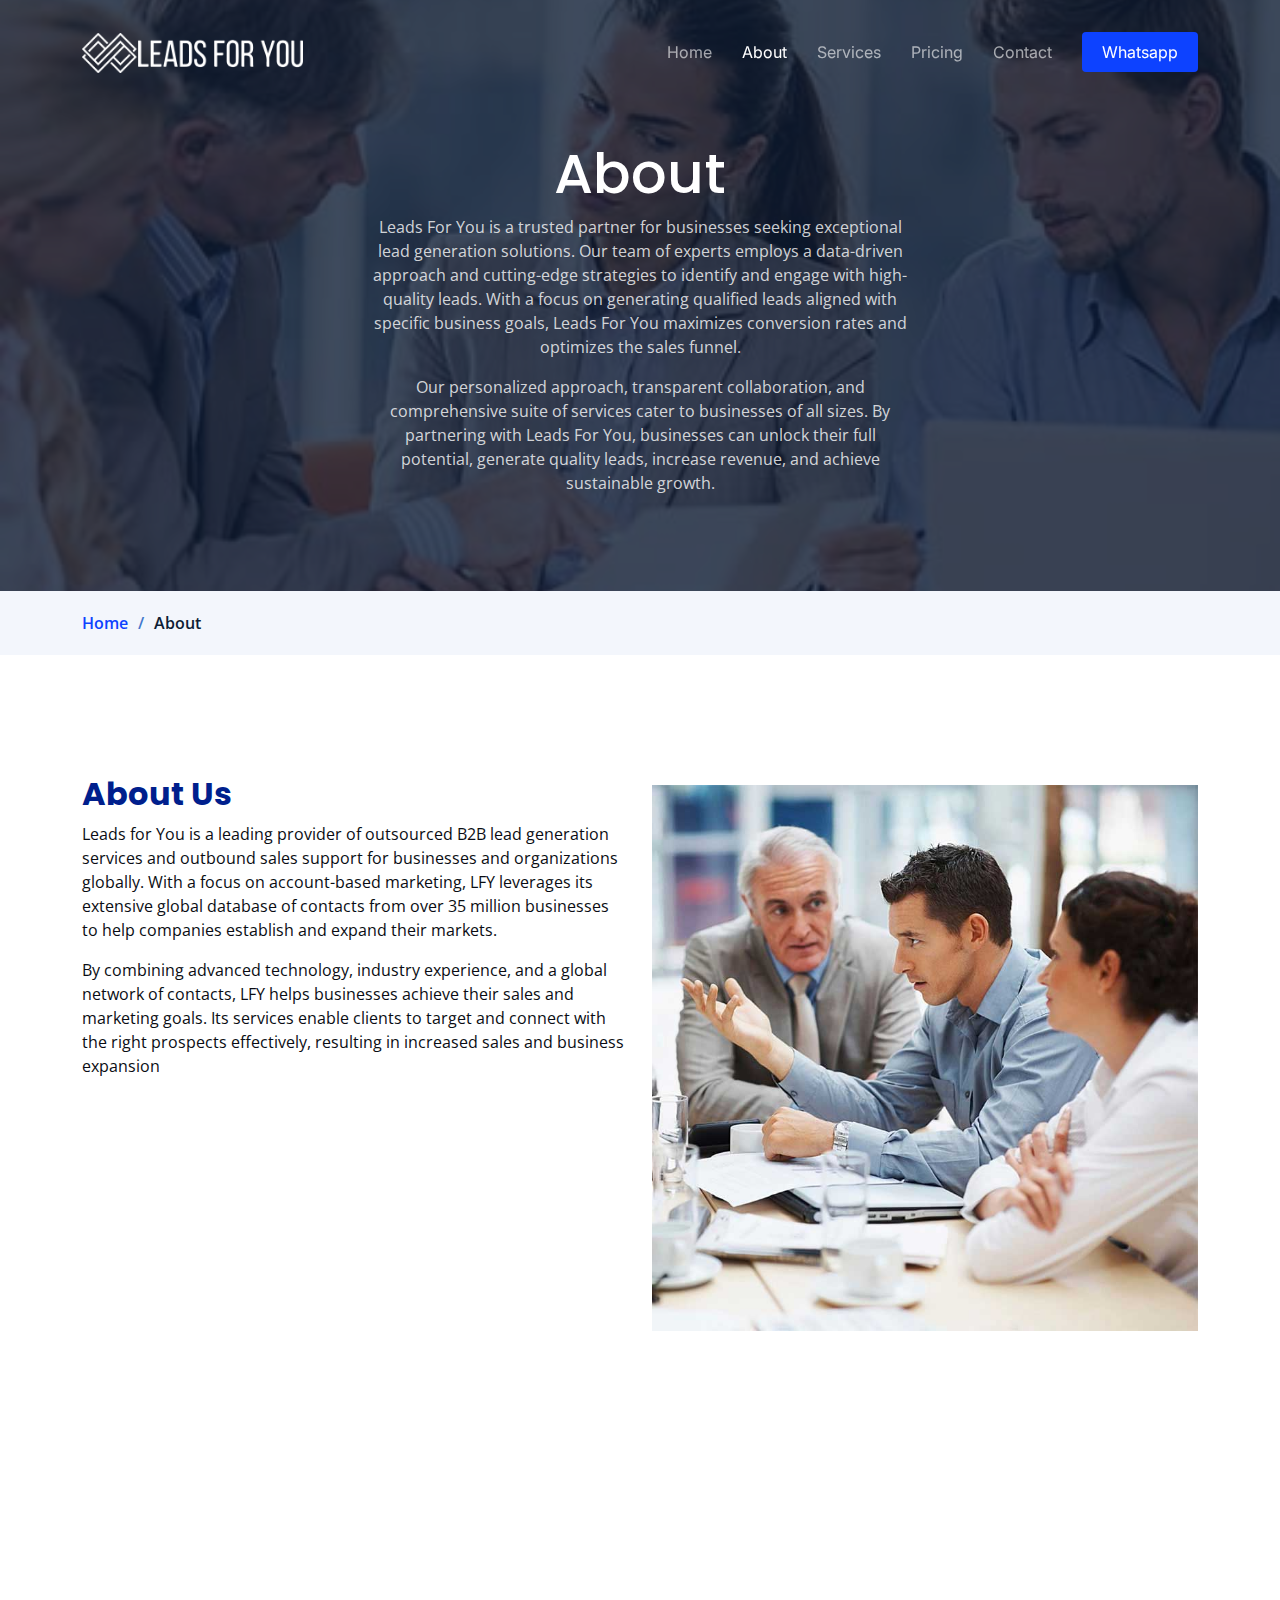
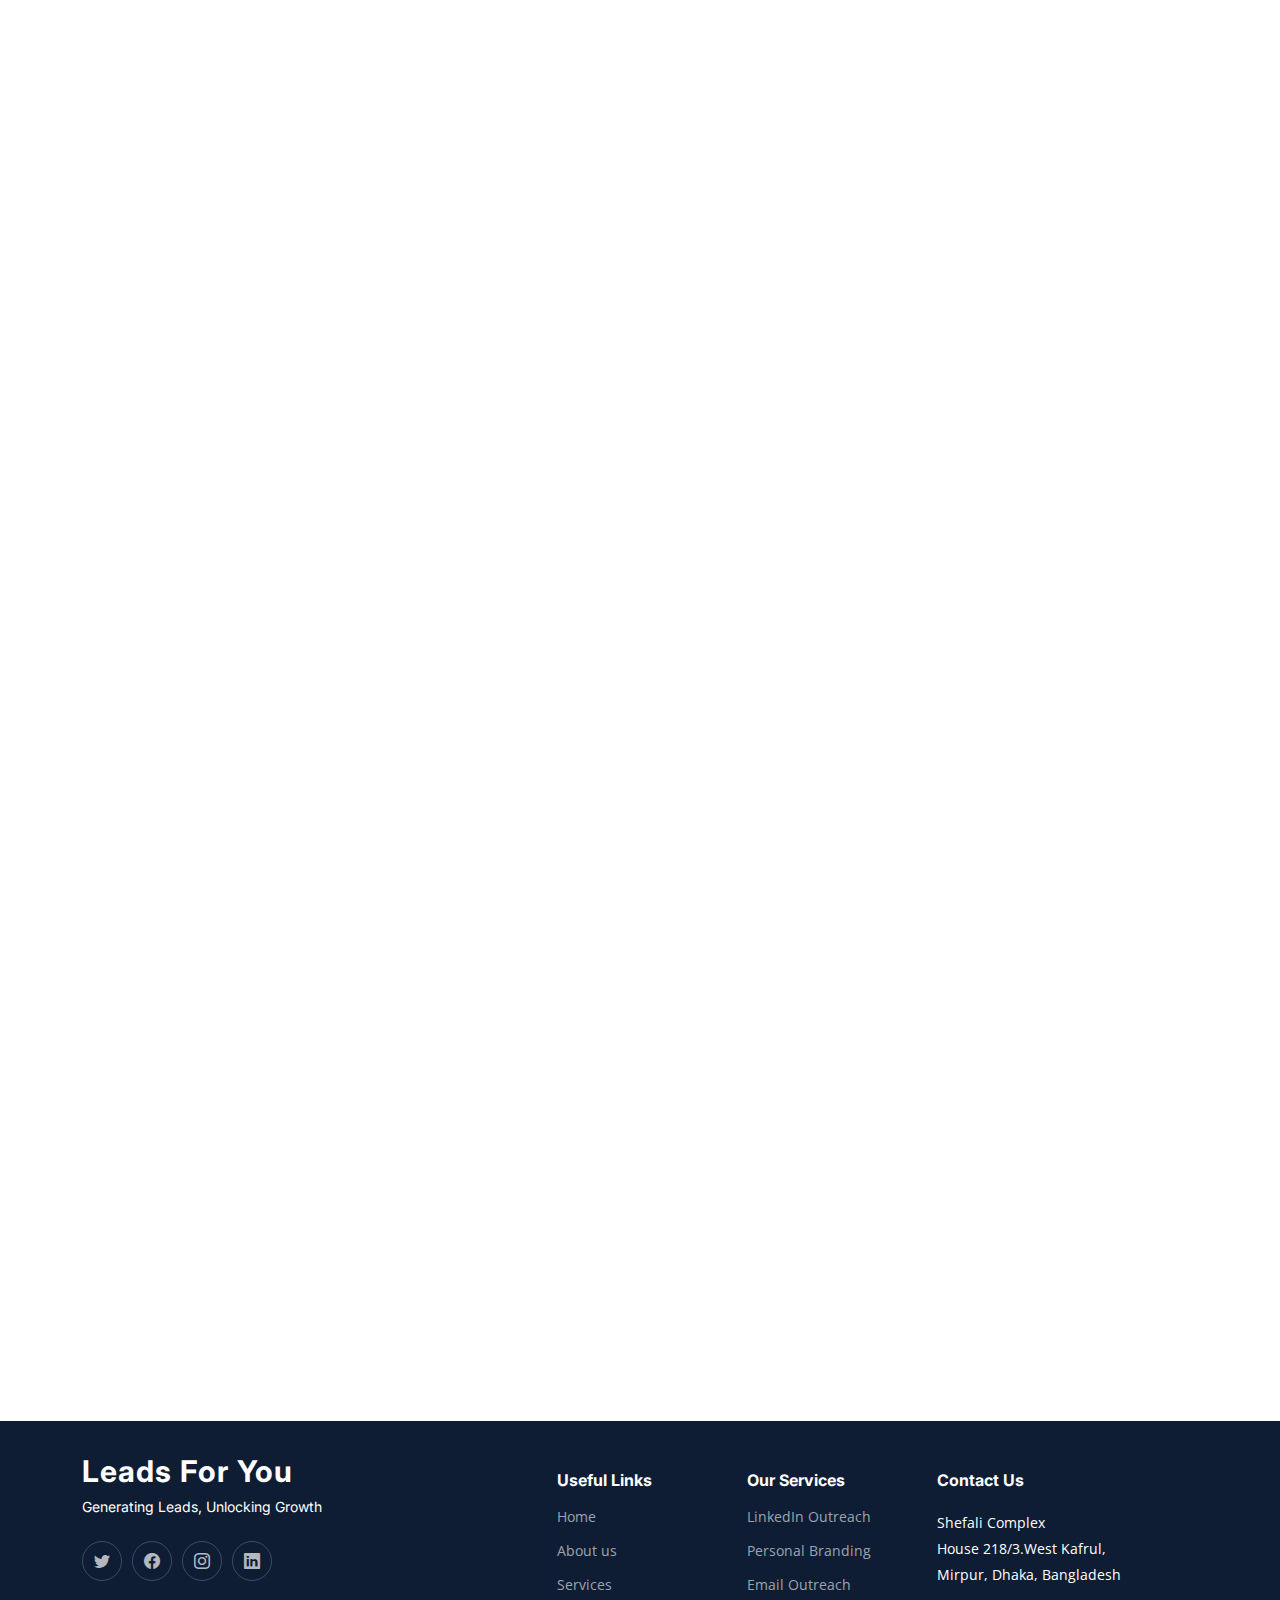
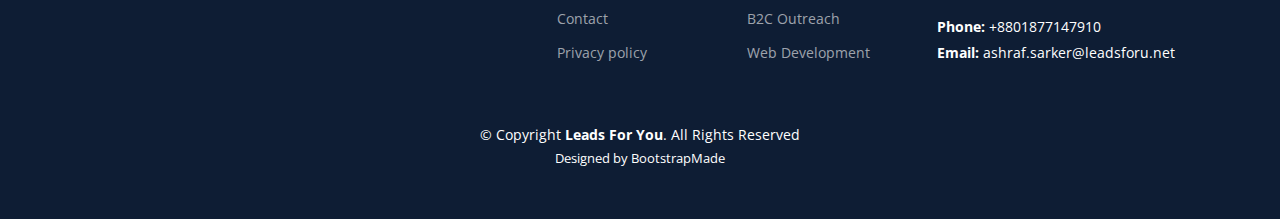
==== commit 7a1a26da: "fixed footer link" ====
--- a/about.html
+++ b/about.html
@@ -495,75 +495,76 @@
     <!-- End #main -->
 
     <!-- ======= Footer ======= -->
-    <footer id="footer" class="footer">
-      <div class="container">
-        <div class="row gy-4">
-          <div class="col-lg-5 col-md-12 footer-info">
-            <a href="index.html" class="logo d-flex align-items-center">
-              <span>Leads For You</span>
-            </a>
-            <p>Generating Leads, Unlocking Growth</p>
-            <div class="social-links d-flex mt-4">
-              <a href="#" class="twitter"><i class="bi bi-twitter"></i></a>
-              <a href="#" class="facebook"><i class="bi bi-facebook"></i></a>
-              <a href="#" class="instagram"><i class="bi bi-instagram"></i></a>
-              <a href="https://www.linkedin.com/company/leadsforyoubd/mycompany/" class="linkedin"><i class="bi bi-linkedin"></i></a>
-            </div>
-          </div>
-
-          <div class="col-lg-2 col-6 footer-links">
-            <h4>Useful Links</h4>
-            <ul>
-              <li><a href="index.html">Home</a></li>
-              <li><a href="about.html">About us</a></li>
-              <li><a href="services.html">Services</a></li>
-              <li><a href="#">Terms of service</a></li>
-              <li><a href="#">Privacy policy</a></li>
-            </ul>
-          </div>
-
-          <div class="col-lg-2 col-6 footer-links">
-            <h4>Our Services</h4>
-            <ul>
-              <li><a href="#">Web Design</a></li>
-              <li><a href="#">Web Development</a></li>
-              <li><a href="#">Product Management</a></li>
-              <li><a href="#">Marketing</a></li>
-              <li><a href="#">Graphic Design</a></li>
-            </ul>
-          </div>
-
-          <div
-            class="col-lg-3 col-md-12 footer-contact text-center text-md-start"
-          >
-            <h4>Contact Us</h4>
-            <p>
-              Shefali Complex <br />
-              House 218/3.West Kafrul,<br />
-              Mirpur, Dhaka, Bangladesh <br /><br />
-              <strong>Phone:</strong> +8801877147910<br />
-              <strong>Email:</strong> ashraf.sarker@leadsforu.net
-              <br />
-            </p>
-          </div>
-        </div>
-      </div>
-
-      <div class="container mt-4">
-        <div class="copyright">
-          &copy; Copyright <strong><span>Logis</span></strong
-          >. All Rights Reserved
-        </div>
-        <div class="credits">
-          <!-- All the links in the footer should remain intact. -->
-          <!-- You can delete the links only if you purchased the pro version. -->
-          <!-- Licensing information: https://bootstrapmade.com/license/ -->
-          <!-- Purchase the pro version with working PHP/AJAX contact form: https://bootstrapmade.com/logis-bootstrap-logistics-website-template/ -->
-          Designed by <a href="https://bootstrapmade.com/">BootstrapMade</a>
-        </div>
-      </div>
-    </footer>
-    <!-- End Footer -->
+      <!-- ======= Footer ======= -->
+      <footer id="footer" class="footer">
+        <div class="container">
+          <div class="row gy-4">
+            <div class="col-lg-5 col-md-12 footer-info">
+              <a href="index.html" class="logo d-flex align-items-center">
+                <span>Leads For You</span>
+              </a>
+              <p>Generating Leads, Unlocking Growth</p>
+              <div class="social-links d-flex mt-4">
+                <a href="#" class="twitter"><i class="bi bi-twitter"></i></a>
+                <a href="#" class="facebook"><i class="bi bi-facebook"></i></a>
+                <a href="#" class="instagram"><i class="bi bi-instagram"></i></a>
+                <a href="https://www.linkedin.com/company/leadsforyoubd/mycompany/" class="linkedin"><i class="bi bi-linkedin"></i></a>
+              </div>
+            </div>
+  
+            <div class="col-lg-2 col-6 footer-links">
+              <h4>Useful Links</h4>
+              <ul>
+                <li><a href="index.html">Home</a></li>
+                <li><a href="about.html">About us</a></li>
+                <li><a href="services.html">Services</a></li>
+                <li><a href="contact.html">Contact</a></li>
+                <li><a href="#">Privacy policy</a></li>
+              </ul>
+            </div>
+  
+            <div class="col-lg-2 col-6 footer-links">
+              <h4>Our Services</h4>
+              <ul>
+                <li><a href="services/linkedin.html">LinkedIn Outreach</a></li>
+                <li><a href="services/branding.html">Personal Branding</a></li>
+                <li><a href="services/email.html">Email Outreach</a></li>
+                <li><a href="services/b2c.html">B2C Outreach</a></li>
+                <li><a href="services/web.html">Web Development</a></li>
+              </ul>
+            </div>
+  
+            <div
+              class="col-lg-3 col-md-12 footer-contact text-center text-md-start"
+            >
+              <h4>Contact Us</h4>
+              <p>
+                Shefali Complex <br />
+                House 218/3.West Kafrul,<br />
+                Mirpur, Dhaka, Bangladesh <br /><br />
+                <strong>Phone:</strong> +8801877147910<br />
+                <strong>Email:</strong> ashraf.sarker@leadsforu.net
+                <br />
+              </p>
+            </div>
+          </div>
+        </div>
+  
+        <div class="container mt-4">
+          <div class="copyright">
+            &copy; Copyright <strong><span>Leads For You</span></strong
+            >. All Rights Reserved
+          </div>
+          <div class="credits">
+            <!-- All the links in the footer should remain intact. -->
+            <!-- You can delete the links only if you purchased the pro version. -->
+            <!-- Licensing information: https://bootstrapmade.com/license/ -->
+            <!-- Purchase the pro version with working PHP/AJAX contact form: https://bootstrapmade.com/logis-bootstrap-logistics-website-template/ -->
+            Designed by <a href="https://bootstrapmade.com/">BootstrapMade</a>
+          </div>
+        </div>
+      </footer>
+      <!-- End Footer -->
     <!-- End Footer -->
 
     <a
